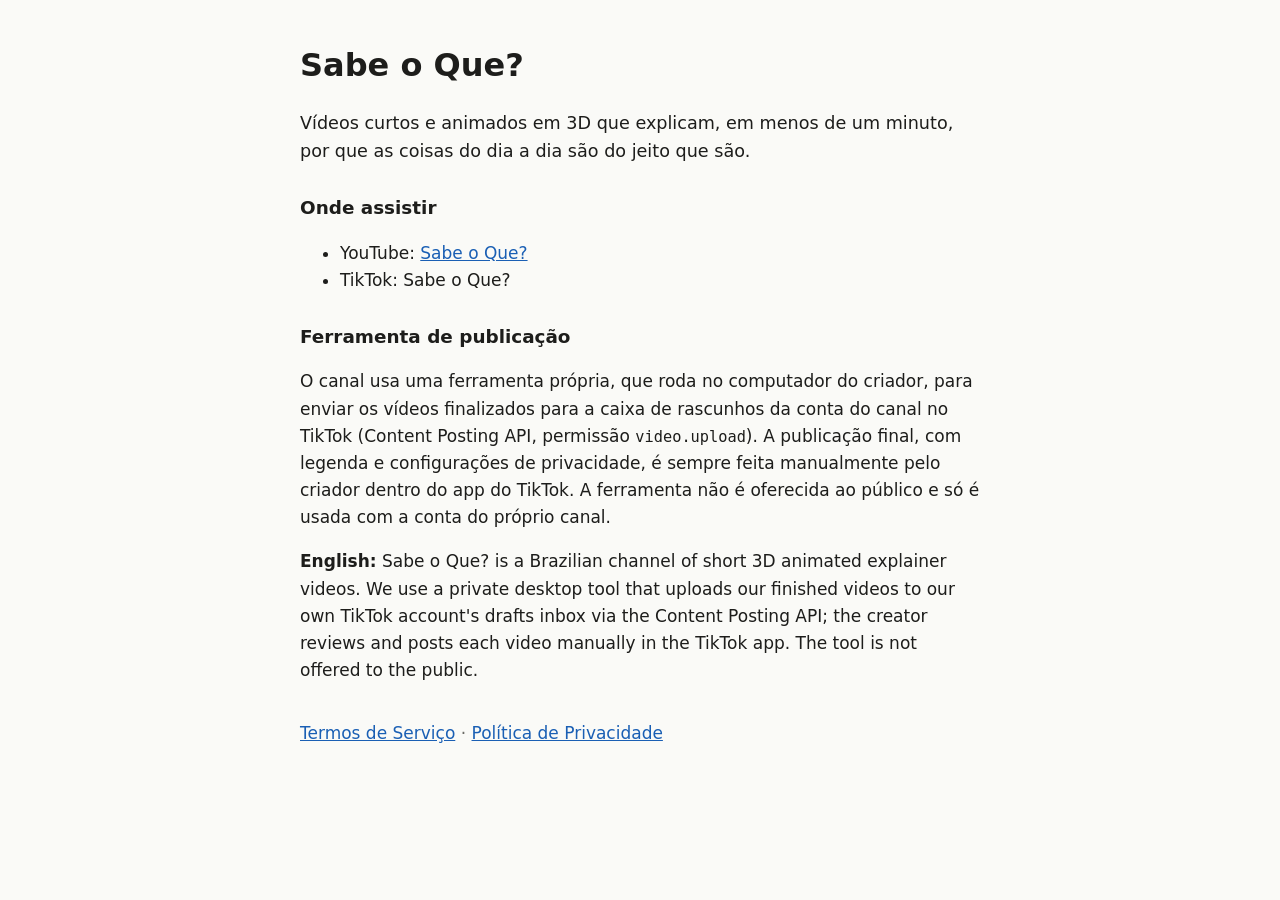
==== index.html @ 7e419e0e "Site do canal Sabe o Que?: início, termos e privacidade Co-Authored-By: Claude Opus 5.5 <noreply@ant" ====
<!doctype html>
<html lang="pt-BR">
<head>
<meta charset="utf-8"><meta name="viewport" content="width=device-width, initial-scale=1">
<title>Sabe o Que?</title>
<link rel="stylesheet" href="estilo.css">
</head>
<body>
<main>
  <h1>Sabe o Que?</h1>
  <p class="lead">Vídeos curtos e animados em 3D que explicam, em menos de um minuto, por que as coisas do dia a dia são do jeito que são.</p>

  <h2>Onde assistir</h2>
  <ul>
    <li>YouTube: <a href="https://www.youtube.com/@sabeoquevideos">Sabe o Que?</a></li>
    <li>TikTok: Sabe o Que?</li>
  </ul>

  <h2>Ferramenta de publicação</h2>
  <p>O canal usa uma ferramenta própria, que roda no computador do criador, para enviar os vídeos finalizados para a caixa de rascunhos da conta do canal no TikTok (Content Posting API, permissão <code>video.upload</code>). A publicação final, com legenda e configurações de privacidade, é sempre feita manualmente pelo criador dentro do app do TikTok. A ferramenta não é oferecida ao público e só é usada com a conta do próprio canal.</p>

  <p lang="en"><strong>English:</strong> Sabe o Que? is a Brazilian channel of short 3D animated explainer videos. We use a private desktop tool that uploads our finished videos to our own TikTok account's drafts inbox via the Content Posting API; the creator reviews and posts each video manually in the TikTok app. The tool is not offered to the public.</p>

  <nav><a href="termos.html">Termos de Serviço</a> · <a href="privacidade.html">Política de Privacidade</a></nav>
</main>
</body>
</html>
---- estilo.css ----
:root { --bg: #fafaf7; --fg: #1d1d1b; --muted: #6b6b66; --link: #1a5fb4; }
@media (prefers-color-scheme: dark) { :root { --bg: #161615; --fg: #ececea; --muted: #a2a29c; --link: #8ab4f8; } }
body { margin: 0; background: var(--bg); color: var(--fg); font: 17px/1.6 system-ui, -apple-system, "Segoe UI", sans-serif; }
main { max-width: 680px; margin: 0 auto; padding: 40px 16px 64px; }
h1 { font-size: 2rem; margin: 0 0 8px; }
h2 { font-size: 1.15rem; margin: 28px 0 6px; }
a { color: var(--link); }
.lead { font-size: 1.1rem; }
.meta { color: var(--muted); font-size: .9rem; }
nav { margin-top: 36px; color: var(--muted); }
hr { border: 0; border-top: 1px solid color-mix(in srgb, var(--fg) 15%, transparent); margin: 40px 0 0; }
code { font-size: .9em; }
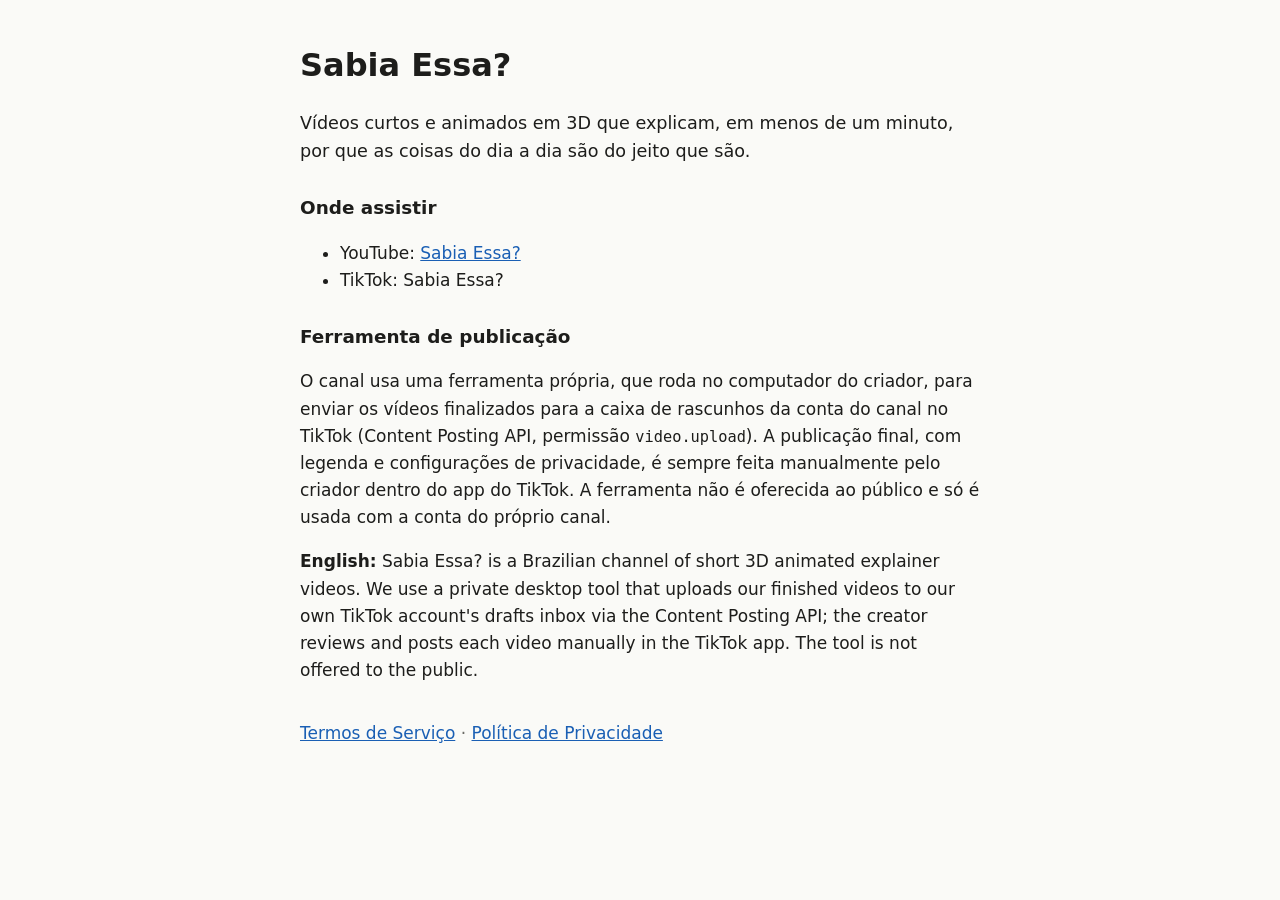
==== commit e4f3b62a: "Canal renomeado para Sabia Essa? (@sabiaessavideos) Co-Authored-By: Claude Opus 5.5 <noreply@anthrop" ====
--- a/index.html
+++ b/index.html
@@ -2,24 +2,24 @@
 <html lang="pt-BR">
 <head>
 <meta charset="utf-8"><meta name="viewport" content="width=device-width, initial-scale=1">
-<title>Sabe o Que?</title>
+<title>Sabia Essa?</title>
 <link rel="stylesheet" href="estilo.css">
 </head>
 <body>
 <main>
-  <h1>Sabe o Que?</h1>
+  <h1>Sabia Essa?</h1>
   <p class="lead">Vídeos curtos e animados em 3D que explicam, em menos de um minuto, por que as coisas do dia a dia são do jeito que são.</p>
 
   <h2>Onde assistir</h2>
   <ul>
-    <li>YouTube: <a href="https://www.youtube.com/@sabeoquevideos">Sabe o Que?</a></li>
-    <li>TikTok: Sabe o Que?</li>
+    <li>YouTube: <a href="https://www.youtube.com/@sabiaessavideos">Sabia Essa?</a></li>
+    <li>TikTok: Sabia Essa?</li>
   </ul>
 
   <h2>Ferramenta de publicação</h2>
   <p>O canal usa uma ferramenta própria, que roda no computador do criador, para enviar os vídeos finalizados para a caixa de rascunhos da conta do canal no TikTok (Content Posting API, permissão <code>video.upload</code>). A publicação final, com legenda e configurações de privacidade, é sempre feita manualmente pelo criador dentro do app do TikTok. A ferramenta não é oferecida ao público e só é usada com a conta do próprio canal.</p>
 
-  <p lang="en"><strong>English:</strong> Sabe o Que? is a Brazilian channel of short 3D animated explainer videos. We use a private desktop tool that uploads our finished videos to our own TikTok account's drafts inbox via the Content Posting API; the creator reviews and posts each video manually in the TikTok app. The tool is not offered to the public.</p>
+  <p lang="en"><strong>English:</strong> Sabia Essa? is a Brazilian channel of short 3D animated explainer videos. We use a private desktop tool that uploads our finished videos to our own TikTok account's drafts inbox via the Content Posting API; the creator reviews and posts each video manually in the TikTok app. The tool is not offered to the public.</p>
 
   <nav><a href="termos.html">Termos de Serviço</a> · <a href="privacidade.html">Política de Privacidade</a></nav>
 </main>
